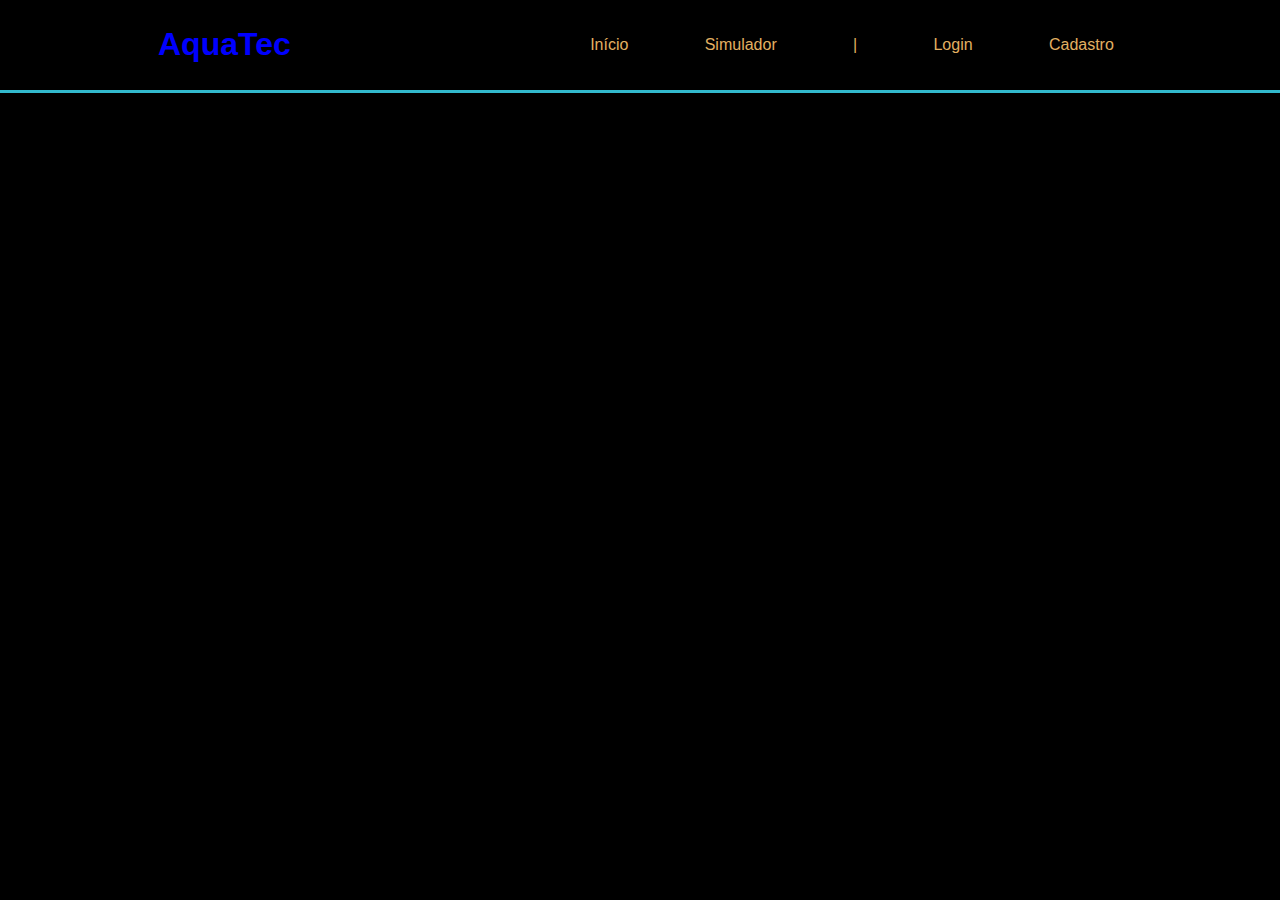
==== index.html @ dad604e0 "att" ====
<!DOCTYPE html>
<html lang="en">
<head>
    <meta charset="UTF-8">
    <meta http-equiv="X-UA-Compatible" content="IE=edge">
    <meta name="viewport" content="width=device-width, initial-scale=1.0">
    <title>Document</title>
    <link rel="stylesheet" href="style.css">
</head>
<body>

    <div class="header">
        <div class="container">
            <h1> AquaTec</h1>

            <ul class="navbar">
                <li> Início </li>
                <li> Simulador </li>
                <li> | </li>
                <li> Login </li>
                <li> Cadastro </li> 
            </ul>
        </div>
    </div>

    <!-- ul = lista nao ordenada -->
    <!-- <ul>
        <li> Mesa </li>
        <li> Cadeira </li>
        <li> Notebooks </li>
        <li> Projetor </li>
    </ul> -->

    <!-- ol = lista ordenada -->
    <!-- <ol> -->
        <!-- li = list item -->
        <!-- <li> Abrir o olho </li>
        <li> Desliga o despertador </li>
        <li> Levanta da cama </li>
    </ol> -->
    
</body>
</html>
---- style.css ----
body {
    margin: 0;
    font-family: sans-serif;
    background-color: black;
}

.header {
    color: blue;
    border-bottom: solid 3px #32b9cd;
    /* border: solid 3px green; */
}

.container {
    /* border: solid 3px yellow; */
    width: 80%;
    margin: auto;
}

 h1 {
    /* border: solid 3px blueviolet; */
    padding: 5px 30px;
    /* padding-top: 5px;
    padding-right: 15px;
    padding-bottom: 20px;
    padding-left: 25px; */
}

ul {
    /* border: solid 3px red; */
} 

.header .container {
    display: flex;
    justify-content: space-between;
}

/* li {
    border: solid 3px cornflowerblue;
} */

.navbar {
    display: flex;
    width: 600px;
    justify-content: space-around;
    align-items: center;
    color: #e3b062;
    list-style: none;
}
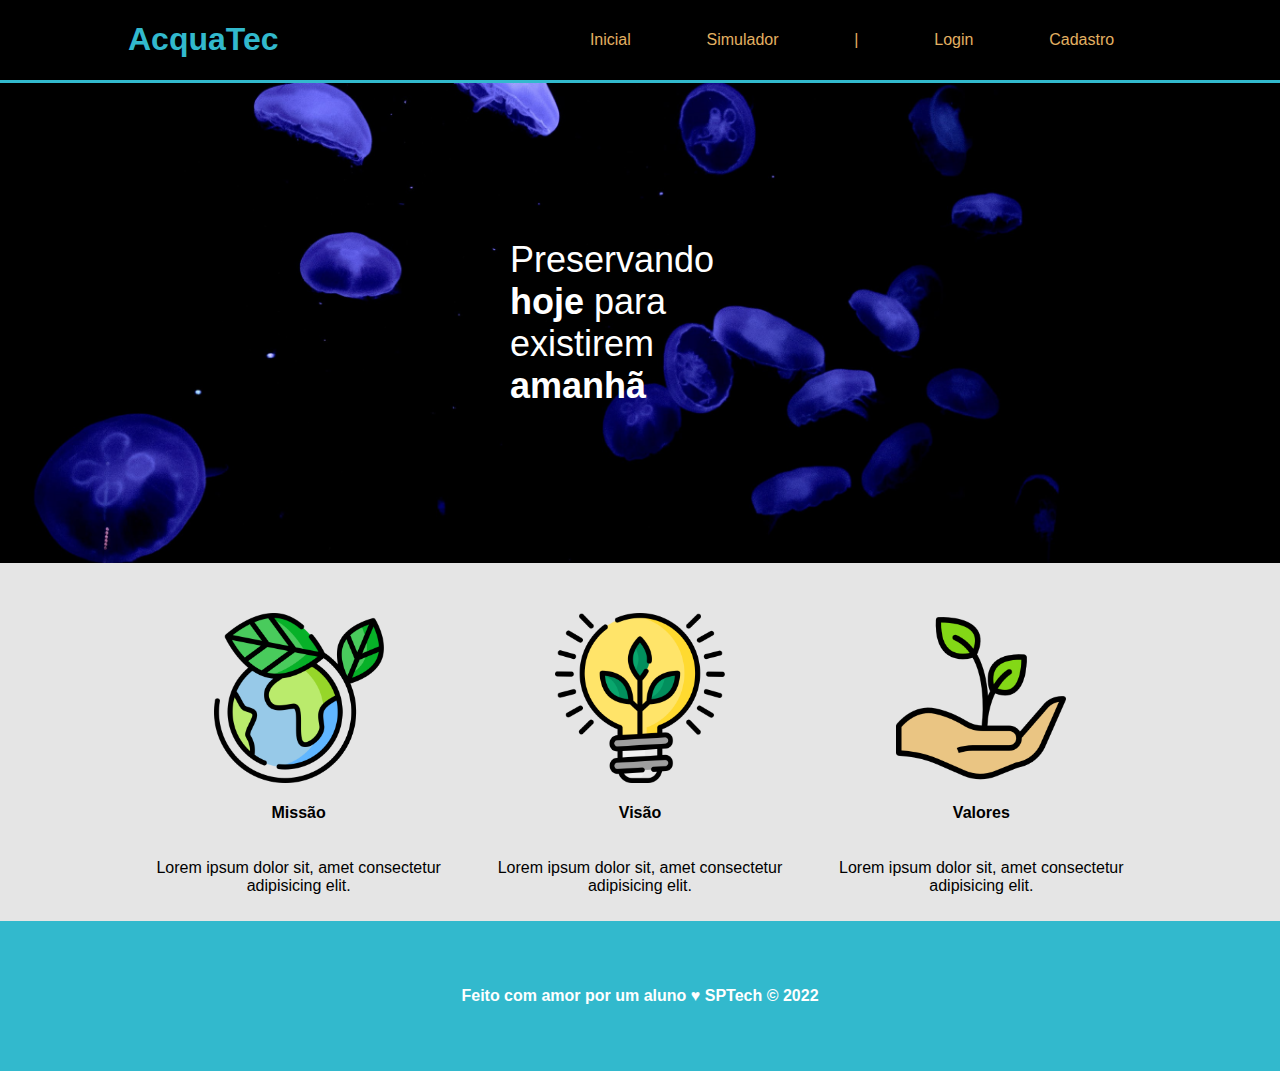
==== commit 701cae33: "att" ====
--- a/index.html
+++ b/index.html
@@ -1,43 +1,81 @@
 <!DOCTYPE html>
 <html lang="en">
+
 <head>
     <meta charset="UTF-8">
     <meta http-equiv="X-UA-Compatible" content="IE=edge">
     <meta name="viewport" content="width=device-width, initial-scale=1.0">
     <title>Document</title>
-    <link rel="stylesheet" href="style.css">
+    <link rel="stylesheet" href="Estilos.css">
+
 </head>
+
 <body>
-
     <div class="header">
         <div class="container">
-            <h1> AquaTec</h1>
-
+            <h1>AcquaTec</h1>
             <ul class="navbar">
-                <li> Início </li>
-                <li> Simulador </li>
-                <li> | </li>
-                <li> Login </li>
-                <li> Cadastro </li> 
+                <li>Inicial</li>
+                <li>Simulador</li>
+                <li>|</li>
+                <li>Login</li>
+                <li>Cadastro</li>
             </ul>
         </div>
     </div>
 
-    <!-- ul = lista nao ordenada -->
-    <!-- <ul>
-        <li> Mesa </li>
-        <li> Cadeira </li>
-        <li> Notebooks </li>
-        <li> Projetor </li>
-    </ul> -->
+    <div class="banner">
+        <div class="container">
+            <p>
+                Preservando <span>hoje</span> para existirem <span>amanhã</span>
+            </p>
+        </div>
+    </div>
 
-    <!-- ol = lista ordenada -->
-    <!-- <ol> -->
-        <!-- li = list item -->
-        <!-- <li> Abrir o olho </li>
-        <li> Desliga o despertador </li>
-        <li> Levanta da cama </li>
-    </ol> -->
-    
+
+    <div class="social">
+        <div class="container">
+            <div class="boxes">
+                <div class="box">
+                    <img src="assets/imgs/planet-earth_color.png" alt="icone de missão">
+                    <h4> Missão </h4>
+                    <p>
+                        Lorem ipsum dolor sit, amet consectetur adipisicing elit.
+                    </p>
+                </div>
+
+                <div class="box">
+                    <img src="assets/imgs/lightbulb_color.png" alt="icone de missão">
+                    <h4> Visão </h4>
+                    <p>
+                        Lorem ipsum dolor sit, amet consectetur adipisicing elit.
+                    </p>
+                </div>
+
+                <div class="box">
+                    <img src="assets/imgs/growth_color.png" alt="icone de missão">
+                    <h4> Valores </h4>
+                    <p>
+                        Lorem ipsum dolor sit, amet consectetur adipisicing elit.
+                    </p>
+                </div>
+            </div>
+        </div>
+    </div>
+
+    <div class="footer">
+        <div class="container">
+            <h4>
+                 Feito com amor por um aluno &hearts; SPTech &copy; 2022
+            </h4>
+        </div>
+    </div>
+
+
+
+
+
+
 </body>
+
 </html>--- a/Estilos.css
+++ b/Estilos.css
@@ -0,0 +1,104 @@
+body{
+    margin: 0;
+    font-family: sans-serif;
+    background-color: black;
+}
+
+.header{
+    color: #32b9cd; 
+    border-bottom: solid 3px #32b9cd;
+    /* border: solid 3px green; */
+}
+
+.container{
+    /* border: solid 3px yellow; */
+    width: 80%;
+    margin: auto;
+}
+
+
+.header .container{
+    display: flex;
+    justify-content: space-between;
+}
+
+.navbar{
+    display: flex;
+    width: 600px;
+    justify-content: space-around;
+    color: #e3b062;
+    list-style: none;
+    align-items: center;
+}
+
+/* banner */
+.banner {
+    /* border: solid 3px pink; */
+    color: white;
+    padding: 40px 0;
+    height: 400px;
+    background-image: url(assets/imgs/bg-jelly-fish-para_outras_pags.png);
+    background-size: cover; 
+}
+
+.banner .container {
+    /* border: solid 3px red; */
+    height: 400px;
+    display: flex;
+    justify-content: center;
+    align-items: center;
+}
+
+.banner p {
+    /* border: solid 3px green; */
+    font-size: 36px;
+    width: 260px;
+}
+
+.banner .container span {
+    font-weight: 800;
+}
+
+/* missão visão valores */
+.social {
+    /* border: solid 3px green; */
+    background-color: #e5e5e5;
+}
+
+.box img {
+    width: 170px;
+}
+
+.social .container {
+    /* border: solid 3px pink; */
+}
+
+.social .container .boxes {
+    /* border: solid 3px orange; */
+    display: flex;
+}
+
+.box {
+    /* border: solid 3px blue; */
+    margin: 50px 10px 10px 10px;
+    display: flex;
+    flex-direction: column;
+    align-items: center;
+}
+
+.social p {
+    text-align: center;
+}
+
+.footer {
+    /* border: solid 3px green; */
+    background-color: #32b9cd;
+    height: 150px;
+    color: white;
+    display: flex;
+}
+
+.footer .container {
+    display: flex;
+    justify-content: center;
+}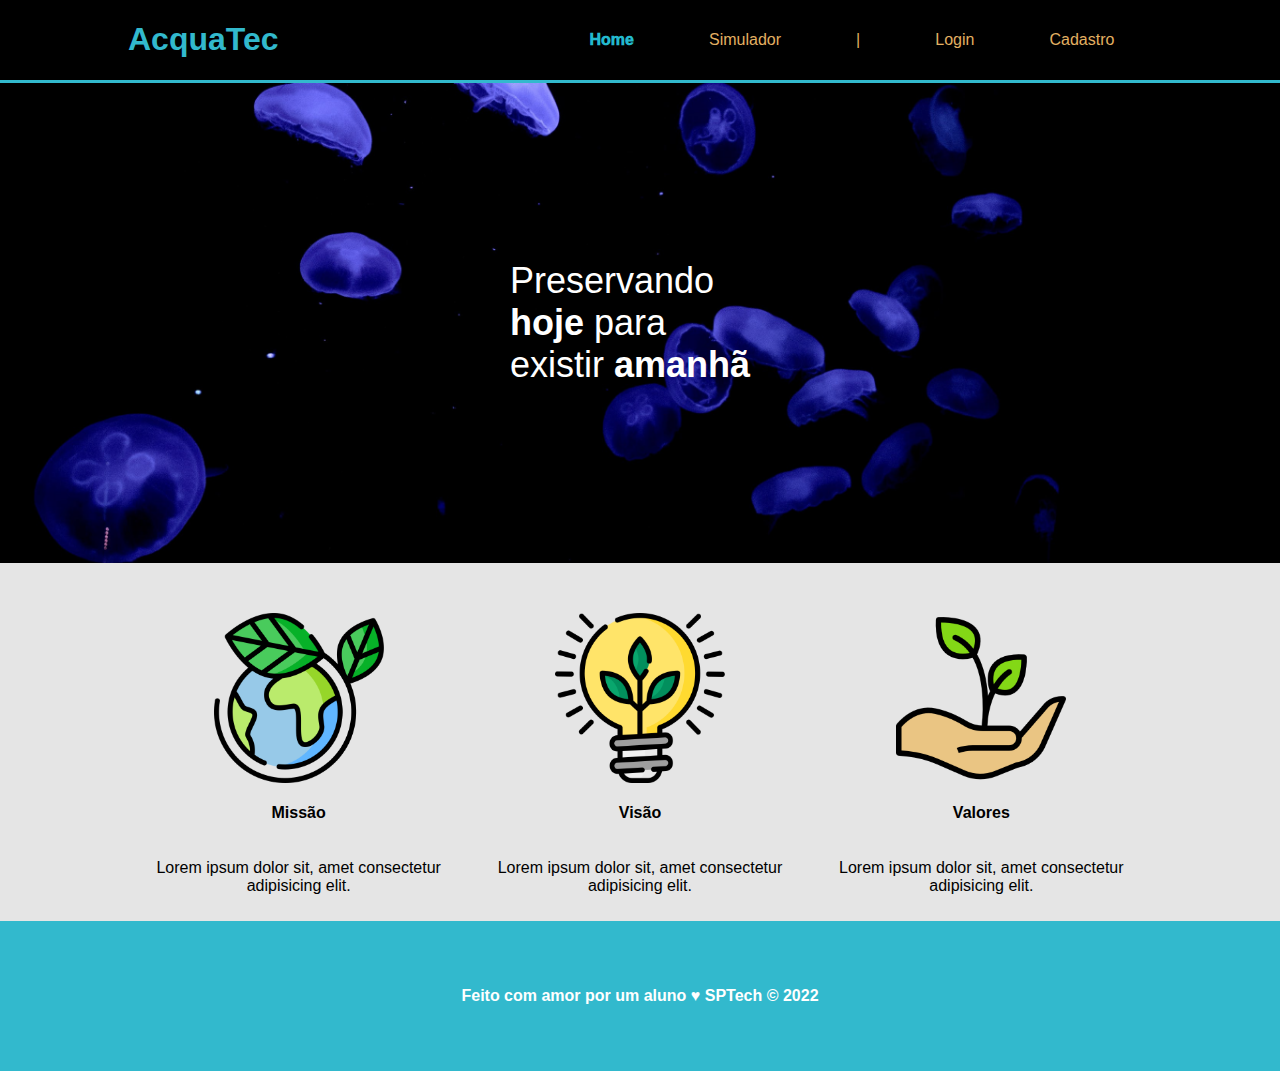
==== commit 03bcc0ae: "att" ====
--- a/index.html
+++ b/index.html
@@ -15,10 +15,10 @@
         <div class="container">
             <h1>AcquaTec</h1>
             <ul class="navbar">
-                <li>Inicial</li>
+                <li id="aqui">Home</li>
                 <li>Simulador</li>
                 <li>|</li>
-                <li>Login</li>
+                <li> <a href="login.html">Login</a> </li>
                 <li>Cadastro</li>
             </ul>
         </div>
@@ -27,7 +27,7 @@
     <div class="banner">
         <div class="container">
             <p>
-                Preservando <span>hoje</span> para existirem <span>amanhã</span>
+                Preservando <span>hoje</span> para existir <span>amanhã</span>
             </p>
         </div>
     </div>
--- a/Estilos.css
+++ b/Estilos.css
@@ -29,6 +29,11 @@
     color: #e3b062;
     list-style: none;
     align-items: center;
+}
+
+a {
+    text-decoration: none;
+    color: #e3b062;
 }
 
 /* banner */
@@ -69,9 +74,9 @@
     width: 170px;
 }
 
-.social .container {
-    /* border: solid 3px pink; */
-}
+/* .social .container {
+    border: solid 3px pink;
+} */
 
 .social .container .boxes {
     /* border: solid 3px orange; */
@@ -101,4 +106,10 @@
 .footer .container {
     display: flex;
     justify-content: center;
-}+}
+
+.header #aqui {
+    font-weight: 1000;
+    color: #23b9cd;
+}
+
